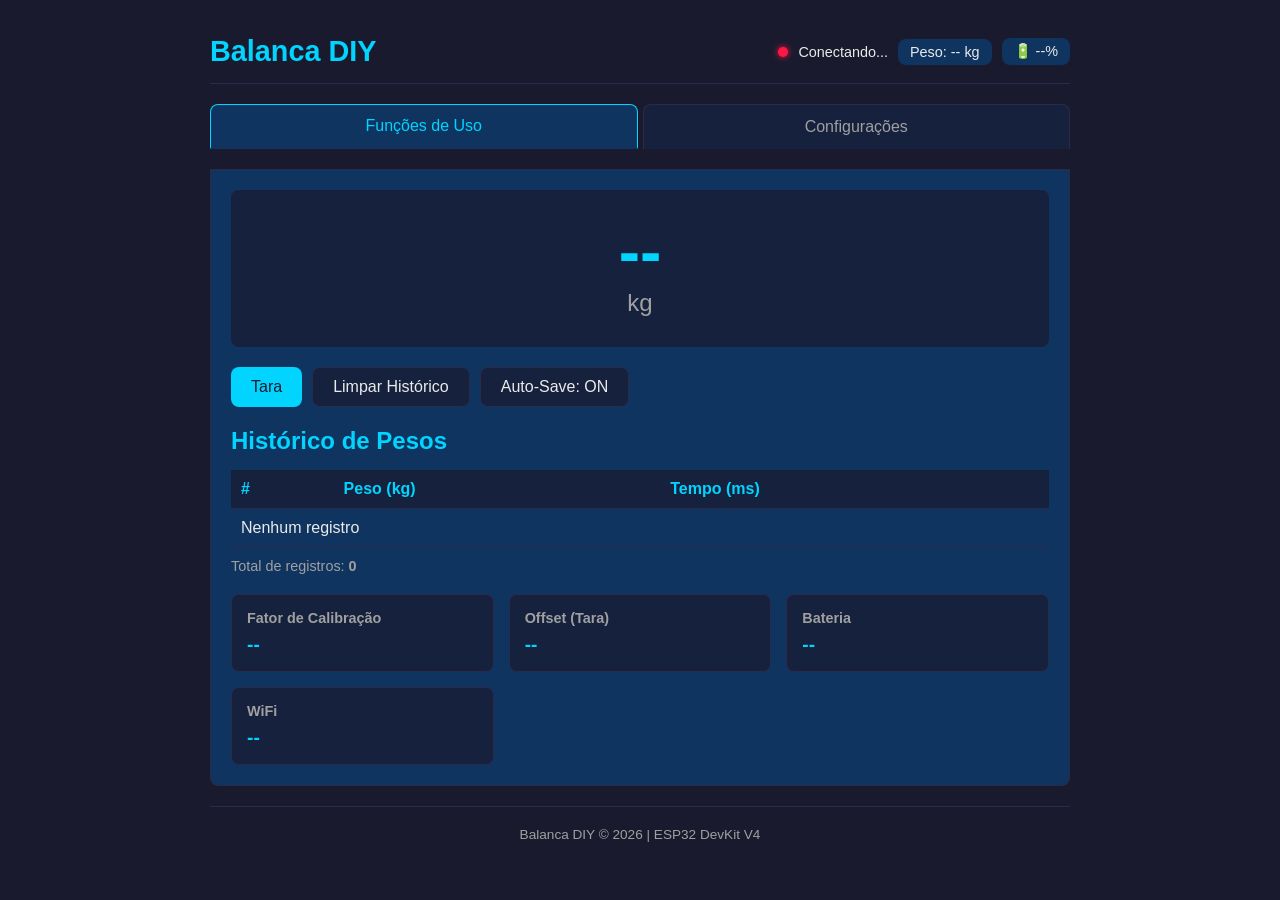
==== data/index.html @ ecc90c66 "first commit" ====
<!DOCTYPE html>
<html lang="pt-BR">
<head>
    <meta charset="UTF-8">
    <meta name="viewport" content="width=device-width, initial-scale=1.0">
    <title>Balanca DIY</title>
    <link rel="stylesheet" href="style.css">
</head>
<body>
    <div class="container">
        <header>
            <h1>Balanca DIY</h1>
            <div class="status-bar">
                <span id="connectionStatus" class="status-dot disconnected"></span>
                <span id="wifiStatus">Conectando...</span>
                <span id="weightStatus" class="status-badge">Peso: -- kg</span>
                <span id="batteryStatus" class="status-badge">🔋 --%</span>
            </div>
        </header>

        <nav class="tabs">
            <button class="tab-btn active" data-tab="usage">Funções de Uso</button>
            <button class="tab-btn" data-tab="settings">Configurações</button>
        </nav>

        <main>
            <!-- TAB: Funções de Uso -->
            <section id="tab-usage" class="tab-content active">
                <div class="weight-display">
                    <div class="weight-value" id="currentWeight">--</div>
                    <div class="weight-unit">kg</div>
                    <div id="tareProgress" class="tare-progress hidden">
                        <div class="tare-progress-bar" id="tareProgressBar"></div>
                        <span id="tareProgressText">Tarando...</span>
                    </div>
                </div>

                <div class="controls">
                    <button id="btnTare" class="btn btn-primary">Tara</button>
                    <button id="btnClearHistory" class="btn btn-secondary">Limpar Histórico</button>
                    <button id="btnToggleAutoSave" class="btn btn-secondary">Auto-Save: ON</button>
                </div>

                <div class="history-section">
                    <h2>Histórico de Pesos</h2>
                    <div class="history-table">
                        <table>
                            <thead>
                                <tr>
                                    <th>#</th>
                                    <th>Peso (kg)</th>
                                    <th>Tempo (ms)</th>
                                </tr>
                            </thead>
                            <tbody id="historyTableBody">
                                <tr><td colspan="3">Nenhum registro</td></tr>
                            </tbody>
                        </table>
                    </div>
                    <div class="history-summary">
                        <span>Total de registros: <strong id="historyCount">0</strong></span>
                    </div>
                </div>

                <div class="info-cards">
                    <div class="card">
                        <h3>Fator de Calibração</h3>
                        <p id="displayFactor">--</p>
                    </div>
                    <div class="card">
                        <h3>Offset (Tara)</h3>
                        <p id="displayOffset">--</p>
                    </div>
                    <div class="card">
                        <h3>Bateria</h3>
                        <p id="displayBattery">--</p>
                    </div>
                    <div class="card">
                        <h3>WiFi</h3>
                        <p id="displayWifi">--</p>
                    </div>
                </div>
            </section>

            <!-- TAB: Configurações -->
            <section id="tab-settings" class="tab-content">
                <div class="config-section">
                    <h2>Calibração</h2>
                    <div class="form-group">
                        <label for="knownWeight">Peso Conhecido (kg)</label>
                        <input type="number" id="knownWeight" step="0.01" min="0" placeholder="Ex: 1.000">
                    </div>
                    <button id="btnCalibrate" class="btn btn-primary">Calibrar</button>
                </div>

                <div class="config-section">
                    <h2>Fator Manual</h2>
                    <div class="form-group">
                        <label for="manualFactor">Fator de Calibração</label>
                        <input type="number" id="manualFactor" step="0.01" min="0" placeholder="Ex: 420.00">
                    </div>
                    <button id="btnSetFactor" class="btn btn-primary">Definir Fator</button>
                </div>

                <div class="config-section">
                    <h2>Rede WiFi</h2>
                    <div class="config-info">
                        <p><strong>Modo STA:</strong> <span id="cfgStaSSID">WMTF_Network</span></p>
                        <p><strong>Modo AP:</strong> <span id="cfgApSSID">BalancaDIY</span></p>
                        <p><strong>IP STA:</strong> <span id="cfgStaIP">--</span></p>
                        <p><strong>IP AP:</strong> <span id="cfgApIP">--</span></p>
                    </div>
                </div>

                <div class="config-section">
                    <h2>Ações</h2>
                    <button id="btnResetCalibration" class="btn btn-danger">Resetar Calibração</button>
                    <a href="/update" class="btn btn-secondary" target="_blank">OTA Update</a>
                </div>
            </section>
        </main>

        <footer>
            <p>Balanca DIY &copy; 2026 | ESP32 DevKit V4</p>
        </footer>
    </div>

    <script src="app.js"></script>
</body>
</html>
---- data/style.css ----
:root {
    --bg-primary: #1a1a2e;
    --bg-secondary: #16213e;
    --bg-card: #0f3460;
    --text-primary: #eaeaea;
    --text-secondary: #a0a0a0;
    --accent: #00d4ff;
    --accent-hover: #00b8d9;
    --success: #00c853;
    --warning: #ffab00;
    --danger: #ff1744;
    --border: #2a2a4a;
    --radius: 8px;
}

* {
    margin: 0;
    padding: 0;
    box-sizing: border-box;
}

body {
    font-family: -apple-system, BlinkMacSystemFont, 'Segoe UI', Roboto, sans-serif;
    background: var(--bg-primary);
    color: var(--text-primary);
    min-height: 100vh;
}

.container {
    max-width: 900px;
    margin: 0 auto;
    padding: 20px;
}

header {
    display: flex;
    justify-content: space-between;
    align-items: center;
    padding: 15px 0;
    border-bottom: 1px solid var(--border);
    margin-bottom: 20px;
}

header h1 {
    font-size: 1.8rem;
    color: var(--accent);
}

.status-bar {
    display: flex;
    align-items: center;
    gap: 10px;
    font-size: 0.9rem;
}

.status-dot {
    width: 10px;
    height: 10px;
    border-radius: 50%;
    display: inline-block;
}

.status-dot.connected {
    background: var(--success);
    box-shadow: 0 0 6px var(--success);
}

.status-dot.disconnected {
    background: var(--danger);
    box-shadow: 0 0 6px var(--danger);
}

.status-badge {
    background: var(--bg-card);
    padding: 5px 12px;
    border-radius: var(--radius);
    font-weight: 500;
}

/* Tabs */
.tabs {
    display: flex;
    gap: 5px;
    margin-bottom: 20px;
}

.tab-btn {
    flex: 1;
    padding: 12px 20px;
    background: var(--bg-secondary);
    border: 1px solid var(--border);
    border-bottom: none;
    border-radius: var(--radius) var(--radius) 0 0;
    color: var(--text-secondary);
    font-size: 1rem;
    cursor: pointer;
    transition: all 0.2s;
}

.tab-btn:hover {
    background: var(--bg-card);
    color: var(--text-primary);
}

.tab-btn.active {
    background: var(--bg-card);
    color: var(--accent);
    border-color: var(--accent);
    border-bottom: 2px solid var(--bg-card);
}

.tab-content {
    display: none;
    background: var(--bg-card);
    border: 1px solid var(--border);
    border-radius: 0 0 var(--radius) var(--radius);
    padding: 20px;
}

.tab-content.active {
    display: block;
}

/* Weight Display */
.weight-display {
    text-align: center;
    padding: 30px;
    background: var(--bg-secondary);
    border-radius: var(--radius);
    margin-bottom: 20px;
}

.weight-value {
    font-size: 4rem;
    font-weight: 700;
    color: var(--accent);
    line-height: 1;
}

.weight-unit {
    font-size: 1.5rem;
    color: var(--text-secondary);
    margin-top: 5px;
}

/* Tare Progress */
.tare-progress {
    margin-top: 20px;
}

.tare-progress.hidden {
    display: none;
}

.tare-progress-bar {
    height: 8px;
    background: var(--accent);
    border-radius: 4px;
    transition: width 0.1s;
    width: 0%;
}

.tare-progress span {
    display: block;
    margin-top: 5px;
    color: var(--text-secondary);
    font-size: 0.9rem;
}

/* Controls */
.controls {
    display: flex;
    gap: 10px;
    margin-bottom: 20px;
    flex-wrap: wrap;
}

.btn {
    padding: 10px 20px;
    border: none;
    border-radius: var(--radius);
    font-size: 1rem;
    cursor: pointer;
    transition: all 0.2s;
    text-decoration: none;
    display: inline-block;
    text-align: center;
}

.btn:disabled {
    opacity: 0.5;
    cursor: not-allowed;
}

.btn-primary {
    background: var(--accent);
    color: var(--bg-primary);
}

.btn-primary:hover:not(:disabled) {
    background: var(--accent-hover);
}

.btn-secondary {
    background: var(--bg-secondary);
    color: var(--text-primary);
    border: 1px solid var(--border);
}

.btn-secondary:hover:not(:disabled) {
    background: var(--border);
}

.btn-danger {
    background: var(--danger);
    color: white;
}

.btn-danger:hover:not(:disabled) {
    background: #d50000;
}

/* History */
.history-section {
    margin-bottom: 20px;
}

.history-section h2 {
    margin-bottom: 15px;
    color: var(--accent);
}

.history-table {
    overflow-x: auto;
}

table {
    width: 100%;
    border-collapse: collapse;
}

th, td {
    padding: 10px;
    text-align: left;
    border-bottom: 1px solid var(--border);
}

th {
    background: var(--bg-secondary);
    color: var(--accent);
    font-weight: 600;
}

tr:hover {
    background: var(--bg-secondary);
}

.history-summary {
    margin-top: 10px;
    color: var(--text-secondary);
    font-size: 0.9rem;
}

/* Info Cards */
.info-cards {
    display: grid;
    grid-template-columns: repeat(auto-fit, minmax(200px, 1fr));
    gap: 15px;
    margin-top: 20px;
}

.card {
    background: var(--bg-secondary);
    padding: 15px;
    border-radius: var(--radius);
    border: 1px solid var(--border);
}

.card h3 {
    font-size: 0.9rem;
    color: var(--text-secondary);
    margin-bottom: 8px;
}

.card p {
    font-size: 1.2rem;
    font-weight: 600;
    color: var(--accent);
}

/* Config Sections */
.config-section {
    margin-bottom: 25px;
    padding-bottom: 20px;
    border-bottom: 1px solid var(--border);
}

.config-section:last-child {
    border-bottom: none;
}

.config-section h2 {
    margin-bottom: 15px;
    color: var(--accent);
    font-size: 1.2rem;
}

.form-group {
    margin-bottom: 15px;
}

.form-group label {
    display: block;
    margin-bottom: 5px;
    color: var(--text-secondary);
    font-size: 0.9rem;
}

.form-group input {
    width: 100%;
    max-width: 300px;
    padding: 10px;
    background: var(--bg-secondary);
    border: 1px solid var(--border);
    border-radius: var(--radius);
    color: var(--text-primary);
    font-size: 1rem;
}

.form-group input:focus {
    outline: none;
    border-color: var(--accent);
}

.config-info p {
    margin: 8px 0;
    color: var(--text-secondary);
}

.config-info span {
    color: var(--text-primary);
    font-weight: 500;
}

/* Footer */
footer {
    text-align: center;
    padding: 20px 0;
    color: var(--text-secondary);
    font-size: 0.85rem;
    border-top: 1px solid var(--border);
    margin-top: 20px;
}

/* Responsive */
@media (max-width: 600px) {
    header {
        flex-direction: column;
        gap: 10px;
        text-align: center;
    }

    .weight-value {
        font-size: 3rem;
    }

    .controls {
        flex-direction: column;
    }

    .btn {
        width: 100%;
    }

    .info-cards {
        grid-template-columns: 1fr;
    }
}
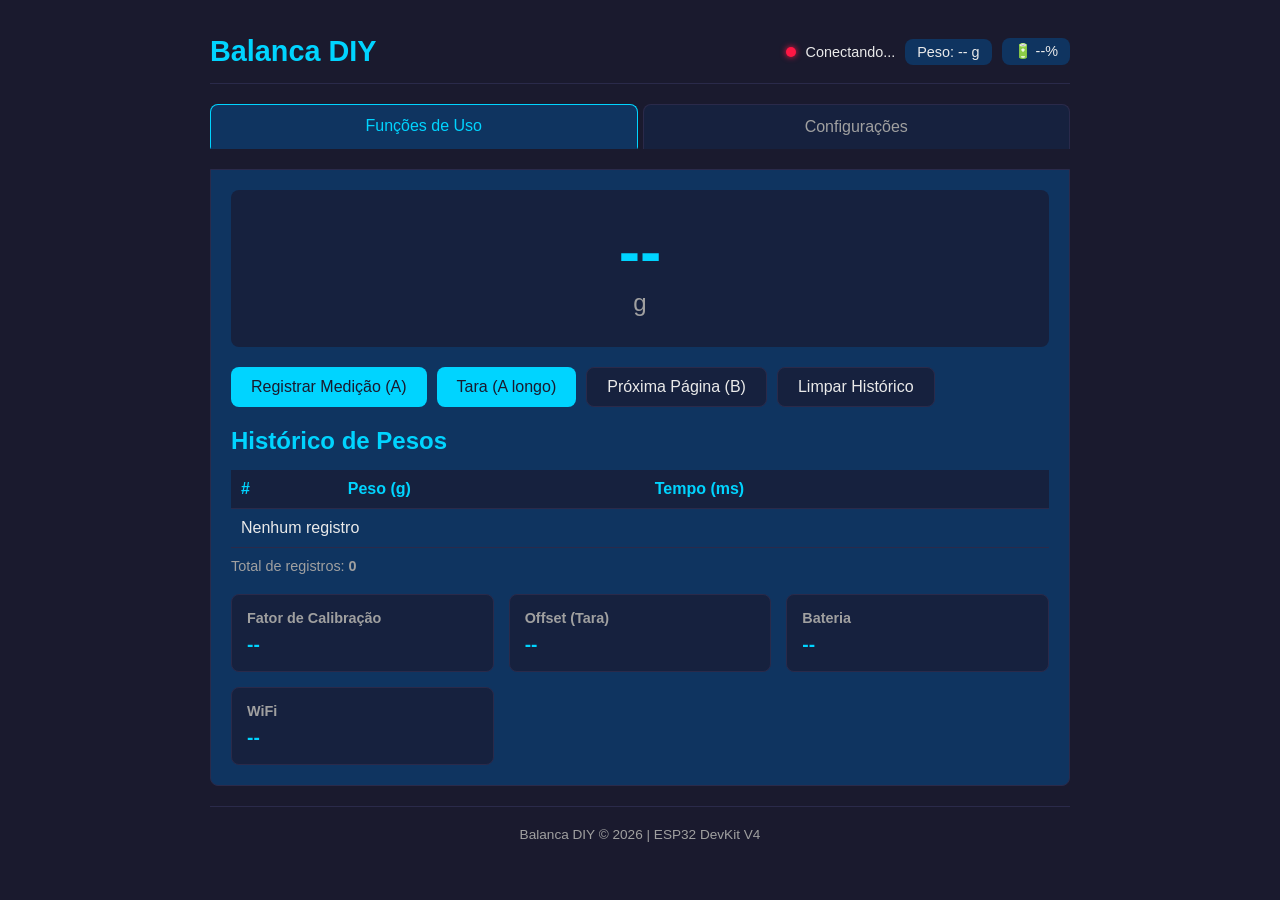
==== commit aa5ca461: "Add web controls for manual measurements" ====
--- a/data/index.html
+++ b/data/index.html
@@ -13,7 +13,7 @@
             <div class="status-bar">
                 <span id="connectionStatus" class="status-dot disconnected"></span>
                 <span id="wifiStatus">Conectando...</span>
-                <span id="weightStatus" class="status-badge">Peso: -- kg</span>
+                <span id="weightStatus" class="status-badge">Peso: -- g</span>
                 <span id="batteryStatus" class="status-badge">🔋 --%</span>
             </div>
         </header>
@@ -28,7 +28,7 @@
             <section id="tab-usage" class="tab-content active">
                 <div class="weight-display">
                     <div class="weight-value" id="currentWeight">--</div>
-                    <div class="weight-unit">kg</div>
+                    <div class="weight-unit">g</div>
                     <div id="tareProgress" class="tare-progress hidden">
                         <div class="tare-progress-bar" id="tareProgressBar"></div>
                         <span id="tareProgressText">Tarando...</span>
@@ -36,9 +36,10 @@
                 </div>
 
                 <div class="controls">
-                    <button id="btnTare" class="btn btn-primary">Tara</button>
+                    <button id="btnRecord" class="btn btn-primary">Registrar Medição (A)</button>
+                    <button id="btnTare" class="btn btn-primary">Tara (A longo)</button>
+                    <button id="btnNextPage" class="btn btn-secondary">Próxima Página (B)</button>
                     <button id="btnClearHistory" class="btn btn-secondary">Limpar Histórico</button>
-                    <button id="btnToggleAutoSave" class="btn btn-secondary">Auto-Save: ON</button>
                 </div>
 
                 <div class="history-section">
@@ -48,7 +49,7 @@
                             <thead>
                                 <tr>
                                     <th>#</th>
-                                    <th>Peso (kg)</th>
+                                    <th>Peso (g)</th>
                                     <th>Tempo (ms)</th>
                                 </tr>
                             </thead>
